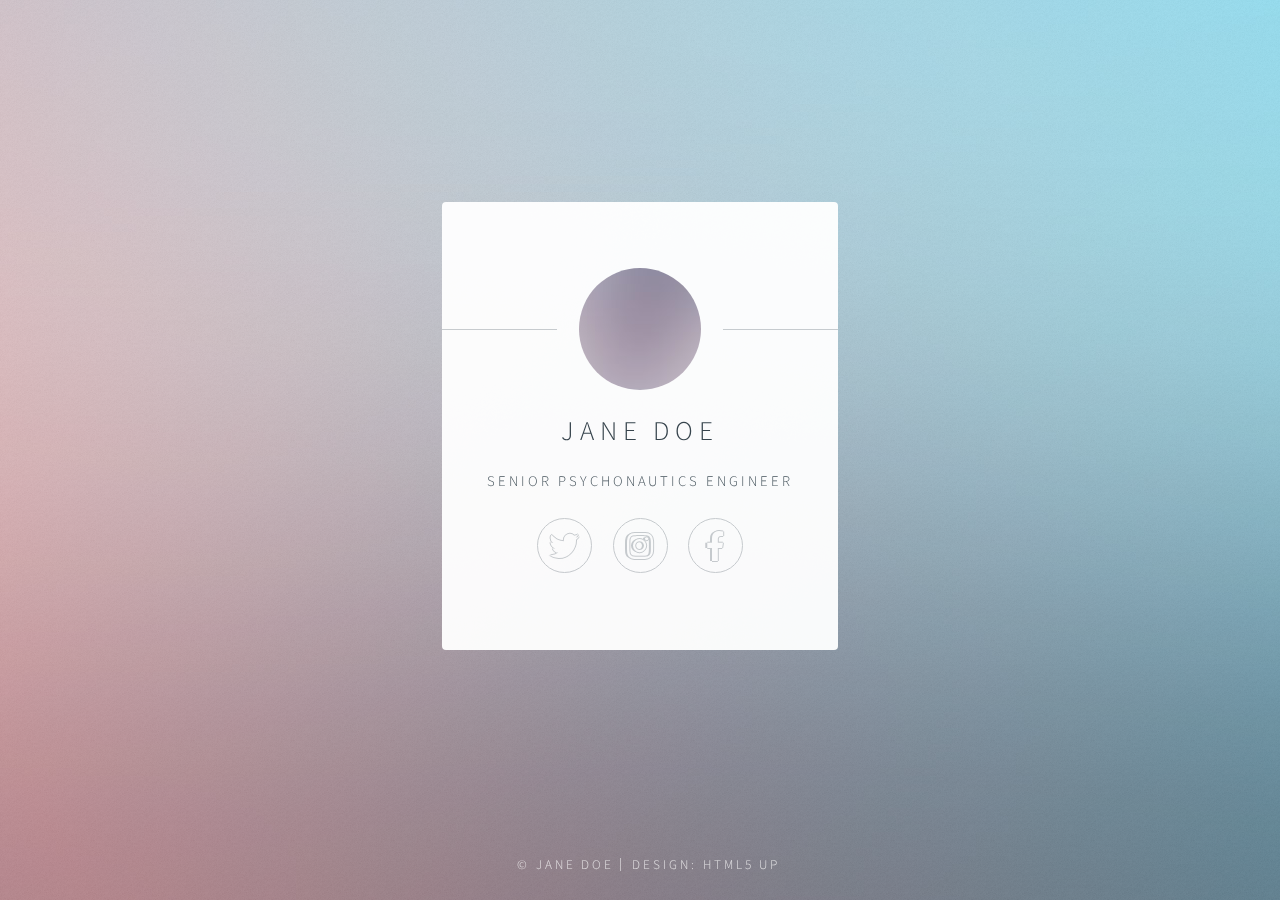
==== index.html @ e4118a0e "Website Upload" ====
<!DOCTYPE HTML>
<!--
	Identity by HTML5 UP
	html5up.net | @ajlkn
	Free for personal and commercial use under the CCA 3.0 license (html5up.net/license)
-->
<html>
	<head>
		<title>Identity by HTML5 UP</title>
		<meta charset="utf-8" />
		<meta name="viewport" content="width=device-width, initial-scale=1, user-scalable=no" />
		<link rel="stylesheet" href="assets/css/main.css" />
		<noscript><link rel="stylesheet" href="assets/css/noscript.css" /></noscript>
	</head>
	<body class="is-preload">

		<!-- Wrapper -->
			<div id="wrapper">

				<!-- Main -->
					<section id="main">
						<header>
							<span class="avatar"><img src="images/avatar.jpg" alt="" /></span>
							<h1>Jane Doe</h1>
							<p>Senior Psychonautics Engineer</p>
						</header>
						<!--
						<hr />
						<h2>Extra Stuff!</h2>
						<form method="post" action="#">
							<div class="fields">
								<div class="field">
									<input type="text" name="name" id="name" placeholder="Name" />
								</div>
								<div class="field">
									<input type="email" name="email" id="email" placeholder="Email" />
								</div>
								<div class="field">
									<select name="department" id="department">
										<option value="">Department</option>
										<option value="sales">Sales</option>
										<option value="tech">Tech Support</option>
										<option value="null">/dev/null</option>
									</select>
								</div>
								<div class="field">
									<textarea name="message" id="message" placeholder="Message" rows="4"></textarea>
								</div>
								<div class="field">
									<input type="checkbox" id="human" name="human" /><label for="human">I'm a human</label>
								</div>
								<div class="field">
									<label>But are you a robot?</label>
									<input type="radio" id="robot_yes" name="robot" /><label for="robot_yes">Yes</label>
									<input type="radio" id="robot_no" name="robot" /><label for="robot_no">No</label>
								</div>
							</div>
							<ul class="actions special">
								<li><a href="#" class="button">Get Started</a></li>
							</ul>
						</form>
						<hr />
						-->
						<footer>
							<ul class="icons">
								<li><a href="#" class="icon brands fa-twitter">Twitter</a></li>
								<li><a href="#" class="icon brands fa-instagram">Instagram</a></li>
								<li><a href="#" class="icon brands fa-facebook-f">Facebook</a></li>
							</ul>
						</footer>
					</section>

				<!-- Footer -->
					<footer id="footer">
						<ul class="copyright">
							<li>&copy; Jane Doe</li><li>Design: <a href="http://html5up.net">HTML5 UP</a></li>
						</ul>
					</footer>

			</div>

		<!-- Scripts -->
			<script>
				if ('addEventListener' in window) {
					window.addEventListener('load', function() { document.body.className = document.body.className.replace(/\bis-preload\b/, ''); });
					document.body.className += (navigator.userAgent.match(/(MSIE|rv:11\.0)/) ? ' is-ie' : '');
				}
			</script>

	</body>
</html>
---- assets/css/main.css ----
@import url(fontawesome-all.min.css);
@import url("https://fonts.googleapis.com/css?family=Source+Sans+Pro:300");

/*
	Identity by HTML5 UP
	html5up.net | @ajlkn
	Free for personal and commercial use under the CCA 3.0 license (html5up.net/license)
*/

/* Icon (alt) */

	html, body, div, span, applet, object,
	iframe, h1, h2, h3, h4, h5, h6, p, blockquote,
	pre, a, abbr, acronym, address, big, cite,
	code, del, dfn, em, img, ins, kbd, q, s, samp,
	small, strike, strong, sub, sup, tt, var, b,
	u, i, center, dl, dt, dd, ol, ul, li, fieldset,
	form, label, legend, table, caption, tbody,
	tfoot, thead, tr, th, td, article, aside,
	canvas, details, embed, figure, figcaption,
	footer, header, hgroup, menu, nav, output, ruby,
	section, summary, time, mark, audio, video {
		margin: 0;
		padding: 0;
		border: 0;
		font-size: 100%;
		font: inherit;
		vertical-align: baseline;
	}

	article, aside, details, figcaption, figure,
	footer, header, hgroup, menu, nav, section {
		display: block;
	}

	body {
		line-height: 1;
	}

	ol, ul {
		list-style: none;
	}

	blockquote, q {
		quotes: none;
	}

		blockquote:before, blockquote:after, q:before, q:after {
			content: '';
			content: none;
		}

	table {
		border-collapse: collapse;
		border-spacing: 0;
	}

	body {
		-webkit-text-size-adjust: none;
	}

	mark {
		background-color: transparent;
		color: inherit;
	}

	input::-moz-focus-inner {
		border: 0;
		padding: 0;
	}

	input, select, textarea {
		-moz-appearance: none;
		-webkit-appearance: none;
		-ms-appearance: none;
		appearance: none;
	}

/* Basic */

	@media screen and (max-width: 480px) {

		html, body {
			min-width: 320px;
		}

	}

	html {
		box-sizing: border-box;
	}

	*, *:before, *:after {
		box-sizing: inherit;
	}

	body.is-preload *, body.is-preload *:before, body.is-preload *:after {
		-moz-animation: none !important;
		-webkit-animation: none !important;
		-ms-animation: none !important;
		animation: none !important;
		-moz-transition: none !important;
		-webkit-transition: none !important;
		-ms-transition: none !important;
		transition: none !important;
	}

	html {
		height: 100%;
	}

	body {
		height: 100%;
		background-color: #ffffff;
		background-image: url("images/overlay.png"), -moz-linear-gradient(60deg, rgba(255, 165, 150, 0.5) 5%, rgba(0, 228, 255, 0.35)), url("../../images/bg.jpg");
		background-image: url("images/overlay.png"), -webkit-linear-gradient(60deg, rgba(255, 165, 150, 0.5) 5%, rgba(0, 228, 255, 0.35)), url("../../images/bg.jpg");
		background-image: url("images/overlay.png"), -ms-linear-gradient(60deg, rgba(255, 165, 150, 0.5) 5%, rgba(0, 228, 255, 0.35)), url("../../images/bg.jpg");
		background-image: url("images/overlay.png"), linear-gradient(60deg, rgba(255, 165, 150, 0.5) 5%, rgba(0, 228, 255, 0.35)), url("../../images/bg.jpg");
		background-repeat: repeat,			no-repeat,			no-repeat;
		background-size: 100px 100px, cover,				cover;
		background-position: top left,		center center,		bottom center;
		background-attachment: fixed,			fixed,				fixed;
	}

		body:after {
			content: '';
			display: block;
			position: fixed;
			top: 0;
			left: 0;
			width: 100%;
			height: inherit;
			opacity: 0;
			z-index: 1;
			background-color: #ffffff;
			background-image: url("images/overlay.png"), -moz-linear-gradient(60deg, rgba(255, 165, 150, 0.5) 5%, rgba(0, 228, 255, 0.35));
			background-image: url("images/overlay.png"), -webkit-linear-gradient(60deg, rgba(255, 165, 150, 0.5) 5%, rgba(0, 228, 255, 0.35));
			background-image: url("images/overlay.png"), -ms-linear-gradient(60deg, rgba(255, 165, 150, 0.5) 5%, rgba(0, 228, 255, 0.35));
			background-image: url("images/overlay.png"), linear-gradient(60deg, rgba(255, 165, 150, 0.5) 5%, rgba(0, 228, 255, 0.35));
			background-repeat: repeat,			no-repeat;
			background-size: 100px 100px, cover;
			background-position: top left,		center center;
			-moz-transition: opacity 1.75s ease-out;
			-webkit-transition: opacity 1.75s ease-out;
			-ms-transition: opacity 1.75s ease-out;
			transition: opacity 1.75s ease-out;
		}

		body.is-preload:after {
			opacity: 1;
		}

/* Type */

	body, input, select, textarea {
		color: #414f57;
		font-family: "Source Sans Pro", Helvetica, sans-serif;
		font-size: 14pt;
		font-weight: 300;
		line-height: 2;
		letter-spacing: 0.2em;
		text-transform: uppercase;
	}

		@media screen and (max-width: 1680px) {

			body, input, select, textarea {
				font-size: 11pt;
			}

		}

		@media screen and (max-width: 480px) {

			body, input, select, textarea {
				font-size: 10pt;
				line-height: 1.75;
			}

		}

	a {
		-moz-transition: color 0.2s ease, border-color 0.2s ease;
		-webkit-transition: color 0.2s ease, border-color 0.2s ease;
		-ms-transition: color 0.2s ease, border-color 0.2s ease;
		transition: color 0.2s ease, border-color 0.2s ease;
		color: inherit;
		text-decoration: none;
	}

		a:before {
			-moz-transition: color 0.2s ease, text-shadow 0.2s ease;
			-webkit-transition: color 0.2s ease, text-shadow 0.2s ease;
			-ms-transition: color 0.2s ease, text-shadow 0.2s ease;
			transition: color 0.2s ease, text-shadow 0.2s ease;
		}

		a:hover {
			color: #ff7496;
		}

	strong, b {
		color: #313f47;
	}

	em, i {
		font-style: italic;
	}

	p {
		margin: 0 0 1.5em 0;
	}

	h1, h2, h3, h4, h5, h6 {
		color: #313f47;
		line-height: 1.5;
		margin: 0 0 0.75em 0;
	}

		h1 a, h2 a, h3 a, h4 a, h5 a, h6 a {
			color: inherit;
			text-decoration: none;
		}

	h1 {
		font-size: 1.85em;
		letter-spacing: 0.22em;
		margin: 0 0 0.525em 0;
	}

	h2 {
		font-size: 1.25em;
	}

	h3 {
		font-size: 1em;
	}

	h4 {
		font-size: 1em;
	}

	h5 {
		font-size: 1em;
	}

	h6 {
		font-size: 1em;
	}

	@media screen and (max-width: 480px) {

		h1 {
			font-size: 1.65em;
		}

	}

	sub {
		font-size: 0.8em;
		position: relative;
		top: 0.5em;
	}

	sup {
		font-size: 0.8em;
		position: relative;
		top: -0.5em;
	}

	hr {
		border: 0;
		border-bottom: solid 1px #c8cccf;
		margin: 3em 0;
	}

/* Form */

	form {
		margin: 0 0 1.5em 0;
	}

		form > :last-child {
			margin-bottom: 0;
		}

		form > .fields {
			display: -moz-flex;
			display: -webkit-flex;
			display: -ms-flex;
			display: flex;
			-moz-flex-wrap: wrap;
			-webkit-flex-wrap: wrap;
			-ms-flex-wrap: wrap;
			flex-wrap: wrap;
			width: calc(100% + 2.25em);
			margin: -1.125em 0 1.5em -1.125em;
		}

			form > .fields > .field {
				-moz-flex-grow: 0;
				-webkit-flex-grow: 0;
				-ms-flex-grow: 0;
				flex-grow: 0;
				-moz-flex-shrink: 0;
				-webkit-flex-shrink: 0;
				-ms-flex-shrink: 0;
				flex-shrink: 0;
				padding: 1.125em 0 0 1.125em;
				width: calc(100% - 1.125em);
			}

				form > .fields > .field.half {
					width: calc(50% - 0.5625em);
				}

				form > .fields > .field.third {
					width: calc(100%/3 - 0.375em);
				}

				form > .fields > .field.quarter {
					width: calc(25% - 0.28125em);
				}

		@media screen and (max-width: 480px) {

			form > .fields {
				width: calc(100% + 2.25em);
				margin: -1.125em 0 1.5em -1.125em;
			}

				form > .fields > .field {
					padding: 1.125em 0 0 1.125em;
					width: calc(100% - 1.125em);
				}

					form > .fields > .field.half {
						width: calc(100% - 1.125em);
					}

					form > .fields > .field.third {
						width: calc(100% - 1.125em);
					}

					form > .fields > .field.quarter {
						width: calc(100% - 1.125em);
					}

		}

	label {
		color: #313f47;
		display: block;
		font-size: 0.9em;
		margin: 0 0 0.75em 0;
	}

	input[type="text"],
	input[type="password"],
	input[type="email"],
	input[type="tel"],
	select,
	textarea {
		-moz-appearance: none;
		-webkit-appearance: none;
		-ms-appearance: none;
		appearance: none;
		border-radius: 4px;
		border: solid 1px #c8cccf;
		color: inherit;
		display: block;
		outline: 0;
		padding: 0 1em;
		text-decoration: none;
		width: 100%;
	}

		input[type="text"]:invalid,
		input[type="password"]:invalid,
		input[type="email"]:invalid,
		input[type="tel"]:invalid,
		select:invalid,
		textarea:invalid {
			box-shadow: none;
		}

		input[type="text"]:focus,
		input[type="password"]:focus,
		input[type="email"]:focus,
		input[type="tel"]:focus,
		select:focus,
		textarea:focus {
			border-color: #ff7496;
		}

	select {
		background-image: url("data:image/svg+xml;charset=utf8,%3Csvg xmlns='http://www.w3.org/2000/svg' width='40' height='40' preserveAspectRatio='none' viewBox='0 0 40 40'%3E%3Cpath d='M9.4,12.3l10.4,10.4l10.4-10.4c0.2-0.2,0.5-0.4,0.9-0.4c0.3,0,0.6,0.1,0.9,0.4l3.3,3.3c0.2,0.2,0.4,0.5,0.4,0.9 c0,0.4-0.1,0.6-0.4,0.9L20.7,31.9c-0.2,0.2-0.5,0.4-0.9,0.4c-0.3,0-0.6-0.1-0.9-0.4L4.3,17.3c-0.2-0.2-0.4-0.5-0.4-0.9 c0-0.4,0.1-0.6,0.4-0.9l3.3-3.3c0.2-0.2,0.5-0.4,0.9-0.4S9.1,12.1,9.4,12.3z' fill='%23c8cccf' /%3E%3C/svg%3E");
		background-size: 1.25rem;
		background-repeat: no-repeat;
		background-position: calc(100% - 1rem) center;
		height: 2.75em;
		padding-right: 2.75em;
		text-overflow: ellipsis;
	}

		select option {
			color: #313f47;
			background: #ffffff;
		}

		select:focus::-ms-value {
			background-color: transparent;
		}

		select::-ms-expand {
			display: none;
		}

	input[type="text"],
	input[type="password"],
	input[type="email"],
	select {
		height: 2.75em;
	}

	textarea {
		padding: 0.75em 1em;
	}

	input[type="checkbox"],
	input[type="radio"] {
		-moz-appearance: none;
		-webkit-appearance: none;
		-ms-appearance: none;
		appearance: none;
		display: block;
		float: left;
		margin-right: -2em;
		opacity: 0;
		width: 1em;
		z-index: -1;
	}

		input[type="checkbox"] + label,
		input[type="radio"] + label {
			text-decoration: none;
			color: #414f57;
			cursor: pointer;
			display: inline-block;
			font-size: 1em;
			font-weight: 300;
			padding-left: 2.4em;
			padding-right: 0.75em;
			position: relative;
		}

			input[type="checkbox"] + label:before,
			input[type="radio"] + label:before {
				-moz-osx-font-smoothing: grayscale;
				-webkit-font-smoothing: antialiased;
				display: inline-block;
				font-style: normal;
				font-variant: normal;
				text-rendering: auto;
				line-height: 1;
				text-transform: none !important;
				font-family: 'Font Awesome 5 Free';
				font-weight: 900;
			}

			input[type="checkbox"] + label:before,
			input[type="radio"] + label:before {
				border-radius: 4px;
				border: solid 1px #c8cccf;
				content: '';
				display: inline-block;
				font-size: 0.8em;
				height: 2.0625em;
				left: 0;
				line-height: 2.0625em;
				position: absolute;
				text-align: center;
				top: 0.15em;
				width: 2.0625em;
			}

		input[type="checkbox"]:checked + label:before,
		input[type="radio"]:checked + label:before {
			color: #ff7496;
			content: '\f00c';
		}

		input[type="checkbox"]:focus + label:before,
		input[type="radio"]:focus + label:before {
			border-color: #ff7496;
		}

	input[type="checkbox"] + label:before {
		border-radius: 4px;
	}

	input[type="radio"] + label:before {
		border-radius: 100%;
	}

	::-webkit-input-placeholder {
		color: #616f77 !important;
		opacity: 1.0;
	}

	:-moz-placeholder {
		color: #616f77 !important;
		opacity: 1.0;
	}

	::-moz-placeholder {
		color: #616f77 !important;
		opacity: 1.0;
	}

	:-ms-input-placeholder {
		color: #616f77 !important;
		opacity: 1.0;
	}

/* Icon */

	.icon {
		text-decoration: none;
		position: relative;
		border-bottom: none;
	}

		.icon:before {
			-moz-osx-font-smoothing: grayscale;
			-webkit-font-smoothing: antialiased;
			display: inline-block;
			font-style: normal;
			font-variant: normal;
			text-rendering: auto;
			line-height: 1;
			text-transform: none !important;
			font-family: 'Font Awesome 5 Free';
			font-weight: 400;
		}

		.icon > .label {
			display: none;
		}

		.icon:before {
			line-height: inherit;
		}

		.icon.solid:before {
			font-weight: 900;
		}

		.icon.brands:before {
			font-family: 'Font Awesome 5 Brands';
		}

/* List */

	ol {
		list-style: decimal;
		margin: 0 0 1.5em 0;
		padding-left: 1.25em;
	}

		ol li {
			padding-left: 0.25em;
		}

	ul {
		list-style: disc;
		margin: 0 0 1.5em 0;
		padding-left: 1em;
	}

		ul li {
			padding-left: 0.5em;
		}

		ul.alt {
			list-style: none;
			padding-left: 0;
		}

			ul.alt li {
				border-top: solid 1px #c8cccf;
				padding: 0.5em 0;
			}

				ul.alt li:first-child {
					border-top: 0;
					padding-top: 0;
				}

	dl {
		margin: 0 0 1.5em 0;
	}

		dl dt {
			display: block;
			margin: 0 0 0.75em 0;
		}

		dl dd {
			margin-left: 1.5em;
		}

/* Actions */

	ul.actions {
		display: -moz-flex;
		display: -webkit-flex;
		display: -ms-flex;
		display: flex;
		cursor: default;
		list-style: none;
		margin-left: -0.75em;
		padding-left: 0;
	}

		ul.actions li {
			padding: 0 0 0 0.75em;
			vertical-align: middle;
		}

		ul.actions.special {
			-moz-justify-content: center;
			-webkit-justify-content: center;
			-ms-justify-content: center;
			justify-content: center;
			width: 100%;
			margin-left: 0;
		}

			ul.actions.special li:first-child {
				padding-left: 0;
			}

		ul.actions.stacked {
			-moz-flex-direction: column;
			-webkit-flex-direction: column;
			-ms-flex-direction: column;
			flex-direction: column;
			margin-left: 0;
		}

			ul.actions.stacked li {
				padding: 0.975em 0 0 0;
			}

				ul.actions.stacked li:first-child {
					padding-top: 0;
				}

		ul.actions.fit {
			width: calc(100% + 0.75em);
		}

			ul.actions.fit li {
				-moz-flex-grow: 1;
				-webkit-flex-grow: 1;
				-ms-flex-grow: 1;
				flex-grow: 1;
				-moz-flex-shrink: 1;
				-webkit-flex-shrink: 1;
				-ms-flex-shrink: 1;
				flex-shrink: 1;
				width: 100%;
			}

				ul.actions.fit li > * {
					width: 100%;
				}

			ul.actions.fit.stacked {
				width: 100%;
			}

		@media screen and (max-width: 480px) {

			ul.actions:not(.fixed) {
				-moz-flex-direction: column;
				-webkit-flex-direction: column;
				-ms-flex-direction: column;
				flex-direction: column;
				margin-left: 0;
				width: 100% !important;
			}

				ul.actions:not(.fixed) li {
					-moz-flex-grow: 1;
					-webkit-flex-grow: 1;
					-ms-flex-grow: 1;
					flex-grow: 1;
					-moz-flex-shrink: 1;
					-webkit-flex-shrink: 1;
					-ms-flex-shrink: 1;
					flex-shrink: 1;
					padding: 0.75em 0 0 0;
					text-align: center;
					width: 100%;
				}

					ul.actions:not(.fixed) li > * {
						width: 100%;
					}

					ul.actions:not(.fixed) li:first-child {
						padding-top: 0;
					}

					ul.actions:not(.fixed) li input[type="submit"],
					ul.actions:not(.fixed) li input[type="reset"],
					ul.actions:not(.fixed) li input[type="button"],
					ul.actions:not(.fixed) li button,
					ul.actions:not(.fixed) li .button {
						width: 100%;
					}

						ul.actions:not(.fixed) li input[type="submit"].icon:before,
						ul.actions:not(.fixed) li input[type="reset"].icon:before,
						ul.actions:not(.fixed) li input[type="button"].icon:before,
						ul.actions:not(.fixed) li button.icon:before,
						ul.actions:not(.fixed) li .button.icon:before {
							margin-left: -0.5rem;
						}

		}

/* Icons */

	ul.icons {
		cursor: default;
		list-style: none;
		padding-left: 0;
		margin-top: -0.675em;
	}

		ul.icons li {
			display: inline-block;
			padding: 0.675em 0.5em;
		}

			ul.icons li a {
				text-decoration: none;
				position: relative;
				display: block;
				width: 3.75em;
				height: 3.75em;
				border-radius: 100%;
				border: solid 1px #c8cccf;
				line-height: 3.75em;
				overflow: hidden;
				text-align: center;
				text-indent: 3.75em;
				white-space: nowrap;
			}

				ul.icons li a:before {
					-moz-osx-font-smoothing: grayscale;
					-webkit-font-smoothing: antialiased;
					display: inline-block;
					font-style: normal;
					font-variant: normal;
					text-rendering: auto;
					line-height: 1;
					text-transform: none !important;
					font-family: 'Font Awesome 5 Free';
					font-weight: 400;
				}

				ul.icons li a:before {
					color: #ffffff;
					text-shadow: 1.25px 0px 0px #c8cccf, -1.25px 0px 0px #c8cccf, 0px 1.25px 0px #c8cccf, 0px -1.25px 0px #c8cccf;
				}

				ul.icons li a:hover:before {
					text-shadow: 1.25px 0px 0px #ff7496, -1.25px 0px 0px #ff7496, 0px 1.25px 0px #ff7496, 0px -1.25px 0px #ff7496;
				}

				ul.icons li a:before {
					position: absolute;
					top: 0;
					left: 0;
					width: inherit;
					height: inherit;
					font-size: 1.85rem;
					line-height: inherit;
					text-align: center;
					text-indent: 0;
				}

				ul.icons li a:hover {
					border-color: #ff7496;
				}

		@media screen and (max-width: 480px) {

			ul.icons li a:before {
				font-size: 1.5rem;
			}

		}

/* Button */

	input[type="submit"],
	input[type="reset"],
	input[type="button"],
	button,
	.button {
		-moz-appearance: none;
		-webkit-appearance: none;
		-ms-appearance: none;
		appearance: none;
		-moz-transition: background-color 0.2s ease-in-out, border-color 0.2s ease-in-out, color 0.2s ease-in-out;
		-webkit-transition: background-color 0.2s ease-in-out, border-color 0.2s ease-in-out, color 0.2s ease-in-out;
		-ms-transition: background-color 0.2s ease-in-out, border-color 0.2s ease-in-out, color 0.2s ease-in-out;
		transition: background-color 0.2s ease-in-out, border-color 0.2s ease-in-out, color 0.2s ease-in-out;
		display: inline-block;
		height: 2.75em;
		line-height: 2.75em;
		padding: 0 1.5em;
		background-color: transparent;
		border-radius: 4px;
		border: solid 1px #c8cccf;
		color: #414f57 !important;
		cursor: pointer;
		text-align: center;
		text-decoration: none;
		white-space: nowrap;
	}

		input[type="submit"]:hover,
		input[type="reset"]:hover,
		input[type="button"]:hover,
		button:hover,
		.button:hover {
			border-color: #ff7496;
			color: #ff7496 !important;
		}

		input[type="submit"].icon,
		input[type="reset"].icon,
		input[type="button"].icon,
		button.icon,
		.button.icon {
			padding-left: 1.35em;
		}

			input[type="submit"].icon:before,
			input[type="reset"].icon:before,
			input[type="button"].icon:before,
			button.icon:before,
			.button.icon:before {
				margin-right: 0.5em;
			}

		input[type="submit"].fit,
		input[type="reset"].fit,
		input[type="button"].fit,
		button.fit,
		.button.fit {
			width: 100%;
		}

		input[type="submit"].small,
		input[type="reset"].small,
		input[type="button"].small,
		button.small,
		.button.small {
			font-size: 0.8em;
		}

		input[type="submit"].large,
		input[type="reset"].large,
		input[type="button"].large,
		button.large,
		.button.large {
			font-size: 1.35em;
		}

		input[type="submit"].disabled, input[type="submit"]:disabled,
		input[type="reset"].disabled,
		input[type="reset"]:disabled,
		input[type="button"].disabled,
		input[type="button"]:disabled,
		button.disabled,
		button:disabled,
		.button.disabled,
		.button:disabled {
			pointer-events: none;
			opacity: 0.5;
		}

/* Main */

	#main {
		-moz-transform-origin: 50% 50%;
		-webkit-transform-origin: 50% 50%;
		-ms-transform-origin: 50% 50%;
		transform-origin: 50% 50%;
		-moz-transform: rotateX(0deg);
		-webkit-transform: rotateX(0deg);
		-ms-transform: rotateX(0deg);
		transform: rotateX(0deg);
		-moz-transition: opacity 1s ease, -moz-transform 1s ease;
		-webkit-transition: opacity 1s ease, -webkit-transform 1s ease;
		-ms-transition: opacity 1s ease, -ms-transform 1s ease;
		transition: opacity 1s ease, transform 1s ease;
		padding: 4.5em 3em 3em 3em ;
		background: #ffffff;
		border-radius: 4px;
		cursor: default;
		max-width: 100%;
		opacity: 0.95;
		position: relative;
		text-align: center;
		width: 27em;
	}

		#main .avatar {
			position: relative;
			display: block;
			margin-bottom: 1.5em;
		}

			#main .avatar img {
				display: block;
				margin: 0 auto;
				border-radius: 100%;
				box-shadow: 0 0 0 1.5em #ffffff;
			}

			#main .avatar:before {
				content: '';
				display: block;
				position: absolute;
				top: 50%;
				left: -3em;
				width: calc(100% + 6em);
				height: 1px;
				z-index: -1;
				background: #c8cccf;
			}

		@media screen and (max-width: 480px) {

			#main {
				padding: 4em 2em 2.5em 2em ;
				width: 100%;
			}

				#main .avatar:before {
					left: -2em;
					width: calc(100% + 4em);
				}

		}

		body.is-preload #main {
			-moz-transform: rotateX(15deg);
			-webkit-transform: rotateX(15deg);
			-ms-transform: rotateX(15deg);
			transform: rotateX(15deg);
			opacity: 0;
		}

/* Footer */

	#footer {
		-moz-align-self: -moz-flex-end;
		-webkit-align-self: -webkit-flex-end;
		-ms-align-self: -ms-flex-end;
		align-self: flex-end;
		width: 100%;
		padding: 1.5em 0 0 0;
		color: rgba(255, 255, 255, 0.75);
		cursor: default;
		text-align: center;
	}

		#footer .copyright {
			margin: 0;
			padding: 0;
			font-size: 0.9em;
			list-style: none;
		}

			#footer .copyright li {
				display: inline-block;
				margin: 0 0 0 0.45em;
				padding: 0 0 0 0.85em;
				border-left: solid 1px rgba(255, 255, 255, 0.5);
				line-height: 1;
			}

				#footer .copyright li:first-child {
					border-left: 0;
				}

/* Wrapper */

	#wrapper {
		display: -moz-flex;
		display: -webkit-flex;
		display: -ms-flex;
		display: flex;
		-moz-align-items: center;
		-webkit-align-items: center;
		-ms-align-items: center;
		align-items: center;
		-moz-justify-content: space-between;
		-webkit-justify-content: space-between;
		-ms-justify-content: space-between;
		justify-content: space-between;
		-moz-flex-direction: column;
		-webkit-flex-direction: column;
		-ms-flex-direction: column;
		flex-direction: column;
		-moz-perspective: 1000px;
		-webkit-perspective: 1000px;
		-ms-perspective: 1000px;
		perspective: 1000px;
		position: relative;
		min-height: 100%;
		padding: 1.5em;
		z-index: 2;
	}

		#wrapper > * {
			z-index: 1;
		}

		#wrapper:before {
			content: '';
			display: block;
		}

		@media screen and (max-width: 360px) {

			#wrapper {
				padding: 0.75em;
			}

		}

		body.is-ie #wrapper {
			height: 100%;
		}
---- assets/css/noscript.css ----
/*
	Identity by HTML5 UP
	html5up.net | @ajlkn
	Free for personal and commercial use under the CCA 3.0 license (html5up.net/license)
*/

/* Basic */

	body:after {
		display: none;
	}

/* Main */

	#main {
		-moz-transform: none !important;
		-webkit-transform: none !important;
		-ms-transform: none !important;
		transform: none !important;
		opacity: 1 !important;
	}
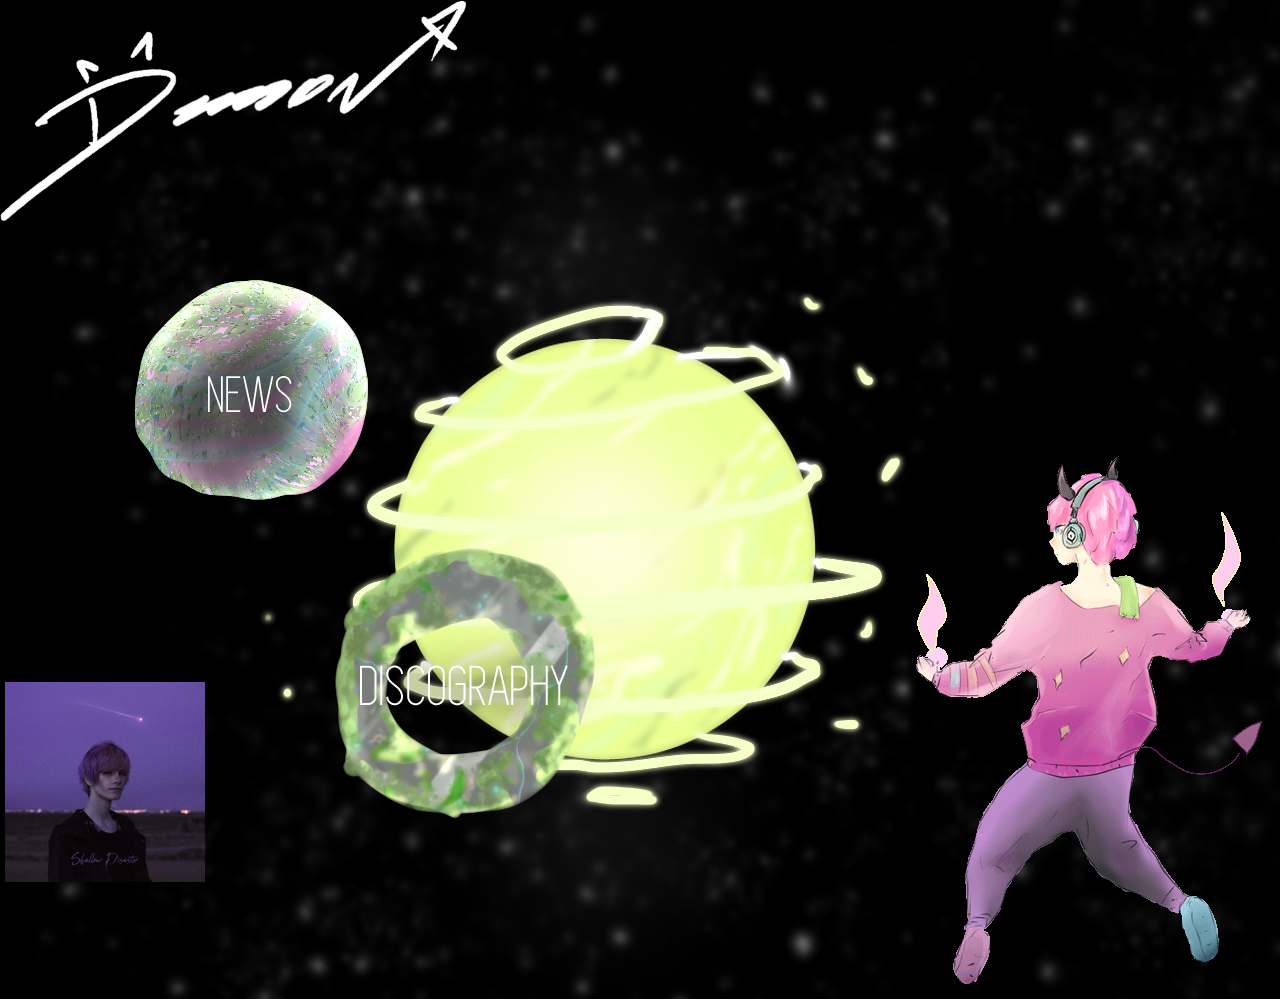
==== commit ae8be222: "second" ====
--- a/index.html
+++ b/index.html
@@ -1,91 +1,59 @@
-<!DOCTYPE HTML>
+<!DOCTYPE html>
+<html>
+<head>
+    <meta charset="utf-8">
+    <meta http-equiv="X-UA-Compatible" content="IE=edge">
+    <meta name="viewport" content="width=device-width, initial-scale=1">
+    <link rel="shortcut icon" href="img/favicon.ico" type="image/x-icon" />
+
+    <title>- Project Demon -  </title>
 <!--
-	Identity by HTML5 UP
-	html5up.net | @ajlkn
-	Free for personal and commercial use under the CCA 3.0 license (html5up.net/license)
+Classic Template
+http://www.templatemo.com/tm-488-classic
 -->
-<html>
-	<head>
-		<title>Identity by HTML5 UP</title>
-		<meta charset="utf-8" />
-		<meta name="viewport" content="width=device-width, initial-scale=1, user-scalable=no" />
-		<link rel="stylesheet" href="assets/css/main.css" />
-		<noscript><link rel="stylesheet" href="assets/css/noscript.css" /></noscript>
-	</head>
-	<body class="is-preload">
+    <!-- load stylesheets -->
+    <link rel="stylesheet" href="https://fonts.googleapis.com/css?family=Open+Sans:300,400">  <!-- Google web font "Open Sans" -->
+    <link rel="stylesheet" href="css/bootstrap.min.css">                                      <!-- Bootstrap style -->
+    <link rel="stylesheet" href="css/templatemo-style.css">                                   <!-- Templatemo style -->
 
-		<!-- Wrapper -->
-			<div id="wrapper">
+    <!-- HTML5 shim and Respond.js for IE8 support of HTML5 elements and media queries -->
+    <!-- WARNING: Respond.js doesn't work if you view the page via file:// -->
+        <!--[if lt IE 9]>
+          <script src="https://oss.maxcdn.com/html5shiv/3.7.2/html5shiv.min.js"></script>
+          <script src="https://oss.maxcdn.com/respond/1.4.2/respond.min.js"></script>
+          <![endif]-->
+</head>
+    
 
-				<!-- Main -->
-					<section id="main">
-						<header>
-							<span class="avatar"><img src="images/avatar.jpg" alt="" /></span>
-							<h1>Jane Doe</h1>
-							<p>Senior Psychonautics Engineer</p>
-						</header>
-						<!--
-						<hr />
-						<h2>Extra Stuff!</h2>
-						<form method="post" action="#">
-							<div class="fields">
-								<div class="field">
-									<input type="text" name="name" id="name" placeholder="Name" />
-								</div>
-								<div class="field">
-									<input type="email" name="email" id="email" placeholder="Email" />
-								</div>
-								<div class="field">
-									<select name="department" id="department">
-										<option value="">Department</option>
-										<option value="sales">Sales</option>
-										<option value="tech">Tech Support</option>
-										<option value="null">/dev/null</option>
-									</select>
-								</div>
-								<div class="field">
-									<textarea name="message" id="message" placeholder="Message" rows="4"></textarea>
-								</div>
-								<div class="field">
-									<input type="checkbox" id="human" name="human" /><label for="human">I'm a human</label>
-								</div>
-								<div class="field">
-									<label>But are you a robot?</label>
-									<input type="radio" id="robot_yes" name="robot" /><label for="robot_yes">Yes</label>
-									<input type="radio" id="robot_no" name="robot" /><label for="robot_no">No</label>
-								</div>
-							</div>
-							<ul class="actions special">
-								<li><a href="#" class="button">Get Started</a></li>
-							</ul>
-						</form>
-						<hr />
-						-->
-						<footer>
-							<ul class="icons">
-								<li><a href="#" class="icon brands fa-twitter">Twitter</a></li>
-								<li><a href="#" class="icon brands fa-instagram">Instagram</a></li>
-								<li><a href="#" class="icon brands fa-facebook-f">Facebook</a></li>
-							</ul>
-						</footer>
-					</section>
-
-				<!-- Footer -->
-					<footer id="footer">
-						<ul class="copyright">
-							<li>&copy; Jane Doe</li><li>Design: <a href="http://html5up.net">HTML5 UP</a></li>
-						</ul>
-					</footer>
-
-			</div>
-
-		<!-- Scripts -->
-			<script>
-				if ('addEventListener' in window) {
-					window.addEventListener('load', function() { document.body.className = document.body.className.replace(/\bis-preload\b/, ''); });
-					document.body.className += (navigator.userAgent.match(/(MSIE|rv:11\.0)/) ? ' is-ie' : '');
-				}
-			</script>
-
-	</body>
+    <body>
+        <body style='overflow-y: hidden'>
+        <body style='overflow-x: hidden'></body>
+                 <div class="logo">
+            <img src="img/logo.png" alt="Image">
+        </div>
+        </body>
+        <div class="tm-home-img-container">
+            <img src="img/background.png" alt="Image">
+        </div>
+        <div class="news">  <a href="news.html" class="nav-link">
+             <img src="img/artnews.png" alt="newss" width="auto" height="auto">
+            </a>
+        </div>
+        <div class="latestrelease"> <a href="discography.html" class="nav-link">
+             <img src="img/newrelease.jpg" alt="newest" width="auto" height="auto">
+            </a>
+        <div class="discography"> <a href="discography.html" class="nav-link">
+             <img src="img/disc.png" alt="disk" width="auto" height="auto">
+                    <div class="demon">  <a href="bio.html" class="nav-link">
+             <img src="img/demonnn.gif" alt="demonnn" width="auto" height="auto">
+            </a>
+            </div>
+            </a>
+            </div>
+        </div>
+            <div class="sun">
+            <img src="img/sun.png" alt="Image">
+        </div>
+        
+</body>
 </html>--- a/css/templatemo-style.css
+++ b/css/templatemo-style.css
@@ -0,0 +1,162 @@
+
+<style type="text/css">
+body {
+    overflow-x:hidden;
+}
+</style>    
+.p{
+    	font-family: 'Raleway', sans-serif;
+    text-align: center
+}
+body {
+	color: #ffffff ;
+	font-family: 'Raleway', sans-serif;
+	font-size: 18px;
+	font-weight: 300;
+	overflow-x: hidden;
+}
+
+a, button { transition: all 0.3s ease; }
+a:hover,
+a:focus {
+	text-decoration: none;
+	outline: none;
+}
+
+h2 { font-size: 2.2rem; }
+.tm-thin-font { font-weight: 300; }
+
+.container-fluid {
+	margin-left: auto;
+	margin-right: auto;
+	max-width: 1390px;
+	overflow-x: hidden;
+}
+
+.spotify{
+      position:fixed;
+  bottom: 5%;
+  right: -30%;
+  width: auto;
+}
+
+.tm-main-nav { font-size: 1.2rem; }
+
+.navbar-nav .nav-link {
+	border-radius: 6px;
+	color: black;
+	padding: 10px 40px;
+}
+
+
+}
+
+.tm-section {
+	padding-top: 80px;
+	padding-bottom: 100px;
+}
+
+.tm-home-img-container {
+	background-image: url('../img/background.png');
+	background-size: fill;
+	background-attachment: fixed;
+	background-repeat: repeat;
+    min-height: 100%;
+    min-width: 100%;
+    width: 100%;
+    height: auto;
+    position: fixed;
+    top: 0;
+    left: 0;
+    z-index: -10
+        
+}
+.bg {
+	background-image: url('../img/backg.png');
+	background-size: fill;
+	background-attachment: fixed;
+	background-repeat: repeat;
+    min-height: 100%;
+    min-width: 100%;
+    width: 100%;
+    height: 100%;
+    position: fixed;
+    top: 0;
+    left: 0;
+    z-index: -10
+}
+@keyframes float {
+	0% {
+		transform: translatey(0px);
+	}
+	50% {
+		transform: translatey(-20px);
+	}
+	100% {
+		transform: translatey(0px);
+	}
+}
+.demon {
+    position:absolute;
+  bottom: -50%;
+  right: -200%;
+  width: 100%;
+    height: auto%;
+    animation: float 4s ease-in-out infinite; 
+        
+
+}
+
+.portrait {
+    position:absolute;
+  bottom: 10%;
+  right: 0%;
+    height: auto;
+  width: 100%;
+    padding-right: 20%;
+    text-align: justify
+
+}
+.back {
+     position:absolute;
+  bottom: 20%;
+  right: 0%;
+  width: auto;
+}
+.news {
+     position:absolute;
+  bottom: 40%;
+  right: 70%;
+  width: auto;
+        animation: float 13s ease-in-out infinite; 
+}
+.latestrelease {
+        position:absolute;
+    z-index: 3;
+    bottom: 2%;
+  right: 84%;
+ 
+    
+}
+.sun {
+    position: absolute;
+    bottom: 0%;
+    right: 18%;
+    z-index: -9
+}
+.discography {
+       position:absolute;
+  bottom: 20%;
+  right: -200%;
+  width: auto;
+        animation: float 20s ease-in-out infinite;
+}
+.logo{
+    position: absolute;
+    z-index: 12;
+}
+.albuminfo{
+    margin-bottom: 0.3%;
+}
+        
+}
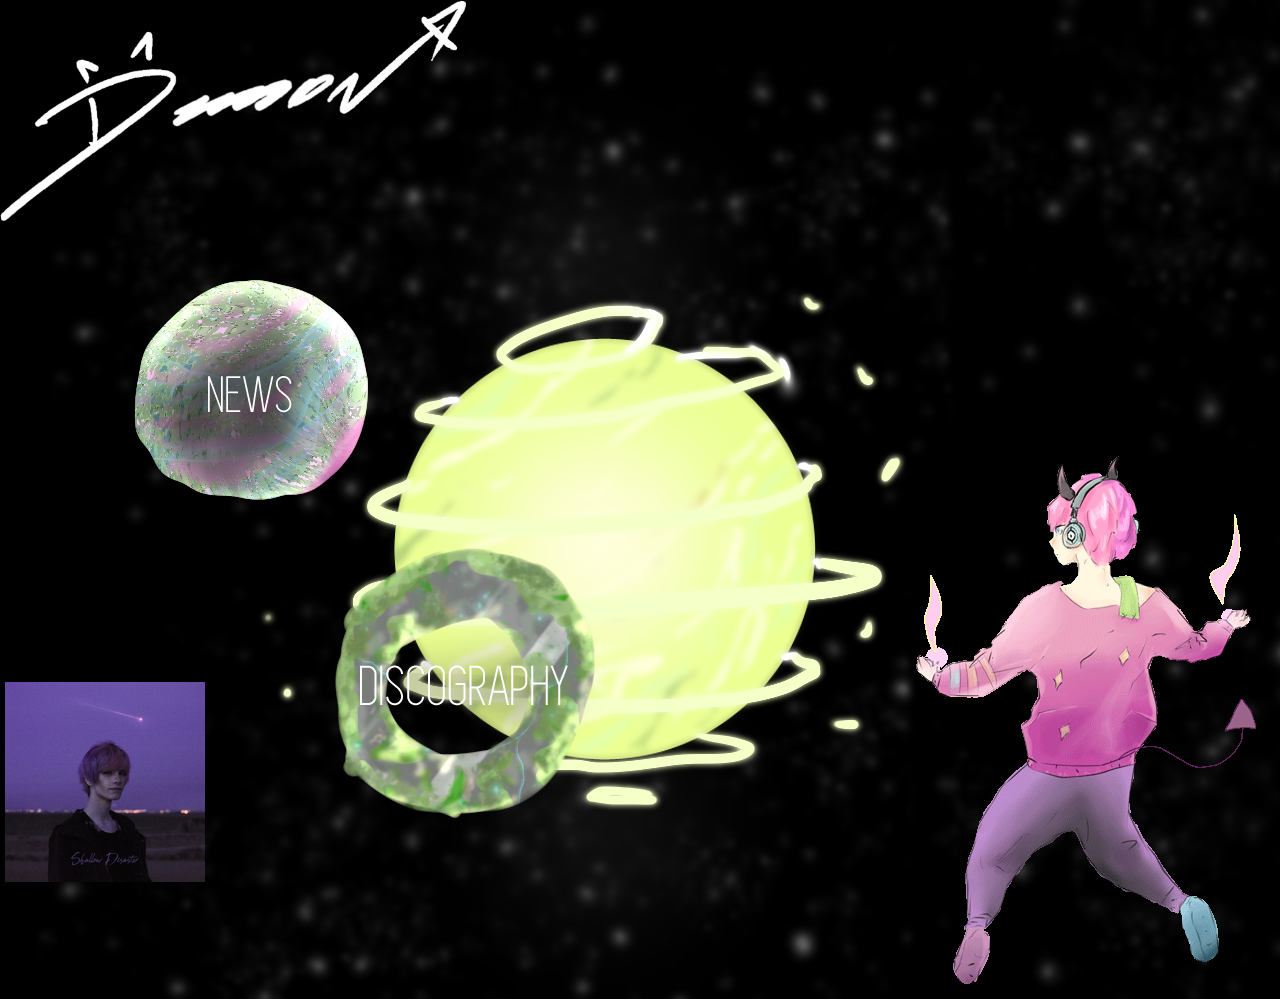
==== commit b3770a00: "Add files via upload" ====
--- a/index.html
+++ b/index.html
@@ -1,59 +1,50 @@
-<!DOCTYPE html>
-<html>
-<head>
-    <meta charset="utf-8">
-    <meta http-equiv="X-UA-Compatible" content="IE=edge">
-    <meta name="viewport" content="width=device-width, initial-scale=1">
-    <link rel="shortcut icon" href="img/favicon.ico" type="image/x-icon" />
-
-    <title>- Project Demon -  </title>
-<!--
-Classic Template
-http://www.templatemo.com/tm-488-classic
--->
-    <!-- load stylesheets -->
-    <link rel="stylesheet" href="https://fonts.googleapis.com/css?family=Open+Sans:300,400">  <!-- Google web font "Open Sans" -->
-    <link rel="stylesheet" href="css/bootstrap.min.css">                                      <!-- Bootstrap style -->
-    <link rel="stylesheet" href="css/templatemo-style.css">                                   <!-- Templatemo style -->
-
-    <!-- HTML5 shim and Respond.js for IE8 support of HTML5 elements and media queries -->
-    <!-- WARNING: Respond.js doesn't work if you view the page via file:// -->
-        <!--[if lt IE 9]>
-          <script src="https://oss.maxcdn.com/html5shiv/3.7.2/html5shiv.min.js"></script>
-          <script src="https://oss.maxcdn.com/respond/1.4.2/respond.min.js"></script>
-          <![endif]-->
-</head>
-    
-
-    <body>
-        <body style='overflow-y: hidden'>
-        <body style='overflow-x: hidden'></body>
-                 <div class="logo">
-            <img src="img/logo.png" alt="Image">
-        </div>
-        </body>
-        <div class="tm-home-img-container">
-            <img src="img/background.png" alt="Image">
-        </div>
-        <div class="news">  <a href="news.html" class="nav-link">
-             <img src="img/artnews.png" alt="newss" width="auto" height="auto">
-            </a>
-        </div>
-        <div class="latestrelease"> <a href="discography.html" class="nav-link">
-             <img src="img/newrelease.jpg" alt="newest" width="auto" height="auto">
-            </a>
-        <div class="discography"> <a href="discography.html" class="nav-link">
-             <img src="img/disc.png" alt="disk" width="auto" height="auto">
-                    <div class="demon">  <a href="bio.html" class="nav-link">
-             <img src="img/demonnn.gif" alt="demonnn" width="auto" height="auto">
-            </a>
-            </div>
-            </a>
-            </div>
-        </div>
-            <div class="sun">
-            <img src="img/sun.png" alt="Image">
-        </div>
-        
-</body>
+<!DOCTYPE html>
+<html>
+<head>
+    <meta charset="utf-8">
+    <meta http-equiv="X-UA-Compatible" content="IE=edge">
+    <meta name="viewport" content="width=device-width, initial-scale=1">
+    <link rel="shortcut icon" href="img/favicon.ico" type="image/x-icon" />
+
+    <title>- Project Demon -  </title>
+<!--
+    <!-- load stylesheets -->
+    <link rel="stylesheet" href="https://fonts.googleapis.com/css?family=Open+Sans:300,400">  <!-- Google web font "Open Sans" -->
+    <link rel="stylesheet" href="css/bootstrap.min.css">                                      <!-- Bootstrap style -->
+    <link rel="stylesheet" href="css/demon-style.css">                                   <!-- Templatemo style -->
+
+</head>
+    
+
+    <body>
+        <body style='overflow-y: hidden'>
+        <body style='overflow-x: hidden'></body>
+                 <div class="logo">
+            <img src="img/logo.png" alt="Image">
+        </div>
+        </body>
+        <div class="tm-home-img-container">
+            <img src="img/background.png" alt="Image">
+        </div>
+        <div class="news">  <a href="news.html" class="nav-link">
+             <img src="img/artnews.png" alt="newss" width="auto" height="auto">
+            </a>
+        </div>
+        <div class="latestrelease"> <a href="discography.html" class="nav-link">
+             <img src="img/newrelease.jpg" alt="newest" width="auto" height="auto">
+            </a>
+        <div class="discography"> <a href="discography.html" class="nav-link">
+             <img src="img/disc.png" alt="disk" width="auto" height="auto">
+                    <div class="demon">  <a href="bio.html" class="nav-link">
+             <img src="img/demonnn.gif" alt="demonnn" width="auto" height="auto">
+            </a>
+            </div>
+            </a>
+            </div>
+        </div>
+            <div class="sun">
+            <img src="img/sun.png" alt="Image">
+        </div>
+        
+</body>
 </html>--- a/css/demon-style.css
+++ b/css/demon-style.css
@@ -0,0 +1,162 @@
+
+<style type="text/css">
+body {
+    overflow-x:hidden;
+}
+</style>    
+.p{
+    	font-family: 'Raleway', sans-serif;
+    text-align: center
+}
+body {
+	color: #ffffff ;
+	font-family: 'Raleway', sans-serif;
+	font-size: 18px;
+	font-weight: 300;
+	overflow-x: hidden;
+}
+
+a, button { transition: all 0.3s ease; }
+a:hover,
+a:focus {
+	text-decoration: none;
+	outline: none;
+}
+
+h2 { font-size: 2.2rem; }
+.tm-thin-font { font-weight: 300; }
+
+.container-fluid {
+	margin-left: auto;
+	margin-right: auto;
+	max-width: 1390px;
+	overflow-x: hidden;
+}
+
+.spotify{
+      position:fixed;
+  bottom: 5%;
+  right: -30%;
+  width: auto;
+}
+
+.tm-main-nav { font-size: 1.2rem; }
+
+.navbar-nav .nav-link {
+	border-radius: 6px;
+	color: black;
+	padding: 10px 40px;
+}
+
+
+}
+
+.tm-section {
+	padding-top: 80px;
+	padding-bottom: 100px;
+}
+
+.tm-home-img-container {
+	background-image: url('../img/background.png');
+	background-size: fill;
+	background-attachment: fixed;
+	background-repeat: repeat;
+    min-height: 100%;
+    min-width: 100%;
+    width: 100%;
+    height: auto;
+    position: fixed;
+    top: 0;
+    left: 0;
+    z-index: -10
+        
+}
+.bg {
+	background-image: url('../img/backg.png');
+	background-size: fill;
+	background-attachment: fixed;
+	background-repeat: repeat;
+    min-height: 100%;
+    min-width: 100%;
+    width: 100%;
+    height: 100%;
+    position: fixed;
+    top: 0;
+    left: 0;
+    z-index: -10
+}
+@keyframes float {
+	0% {
+		transform: translatey(0px);
+	}
+	50% {
+		transform: translatey(-20px);
+	}
+	100% {
+		transform: translatey(0px);
+	}
+}
+.demon {
+    position:absolute;
+  bottom: -50%;
+  right: -200%;
+  width: 100%;
+    height: auto%;
+    animation: float 4s ease-in-out infinite; 
+        
+
+}
+
+.portrait {
+    position:absolute;
+  bottom: 10%;
+  right: 0%;
+    height: auto;
+  width: 100%;
+    padding-right: 20%;
+    text-align: justify
+
+}
+.back {
+     position:absolute;
+  bottom: 20%;
+  right: 0%;
+  width: auto;
+}
+.news {
+     position:absolute;
+  bottom: 40%;
+  right: 70%;
+  width: auto;
+        animation: float 13s ease-in-out infinite; 
+}
+.latestrelease {
+        position:absolute;
+    z-index: 3;
+    bottom: 2%;
+  right: 84%;
+ 
+    
+}
+.sun {
+    position: absolute;
+    bottom: 0%;
+    right: 18%;
+    z-index: -9
+}
+.discography {
+       position:absolute;
+  bottom: 20%;
+  right: -200%;
+  width: auto;
+        animation: float 20s ease-in-out infinite;
+}
+.logo{
+    position: absolute;
+    z-index: 12;
+}
+.albuminfo{
+    margin-bottom: 0.3%;
+}
+        
+}
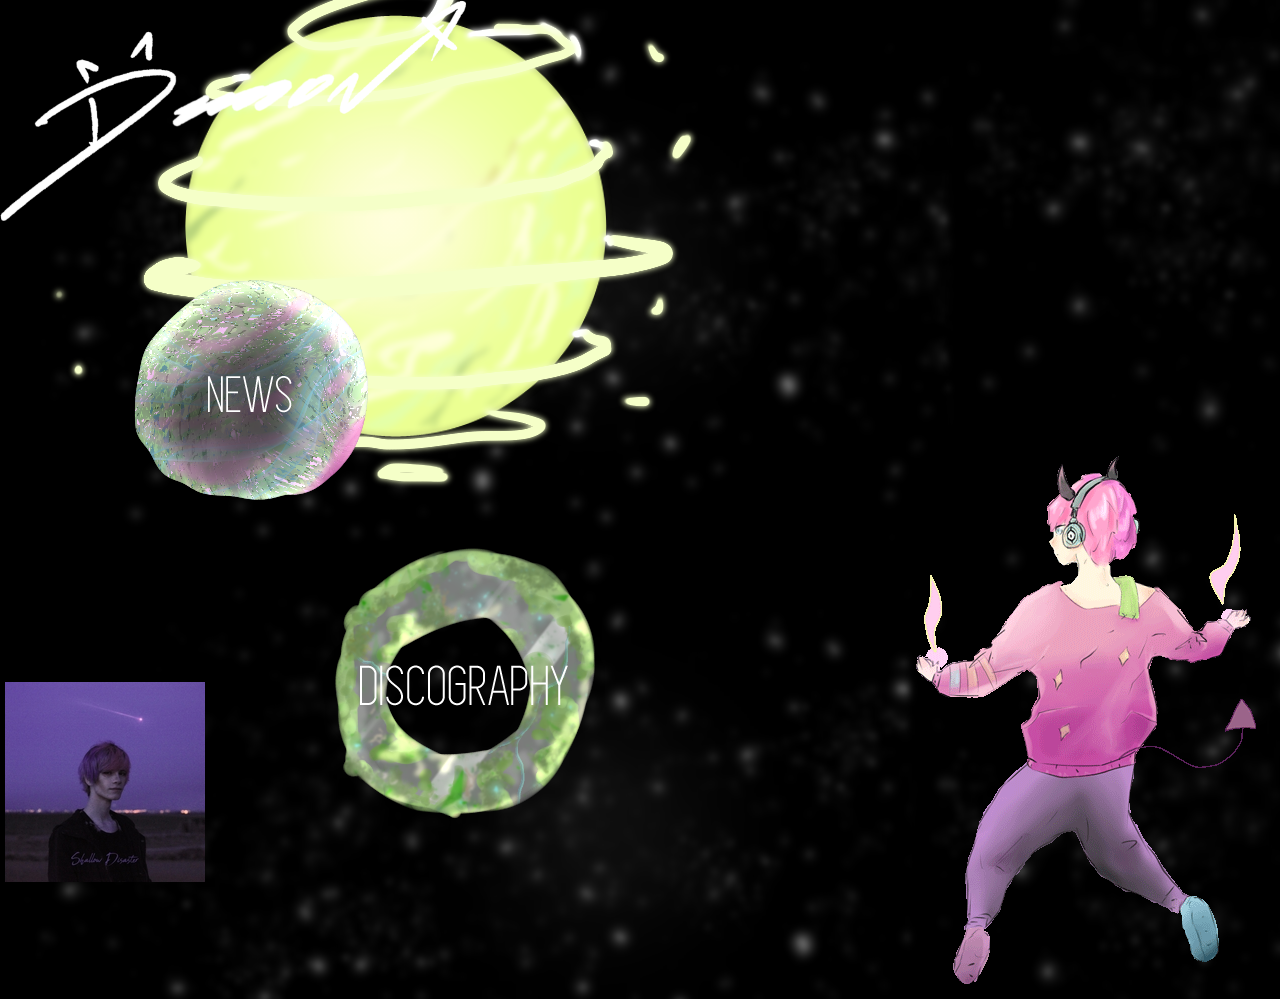
==== commit 976550cf: "Update index.html" ====
--- a/index.html
+++ b/index.html
@@ -44,7 +44,8 @@
         </div>
             <div class="sun">
             <img src="img/sun.png" alt="Image">
+                <iframe width="560" height="315" src="https://www.youtube.com/embed/09Z_B5RdNJI?rel=0" frameborder="0" allow="accelerometer; autoplay; encrypted-media; gyroscope; picture-in-picture" allowfullscreen></iframe>
         </div>
         
 </body>
-</html>+</html>
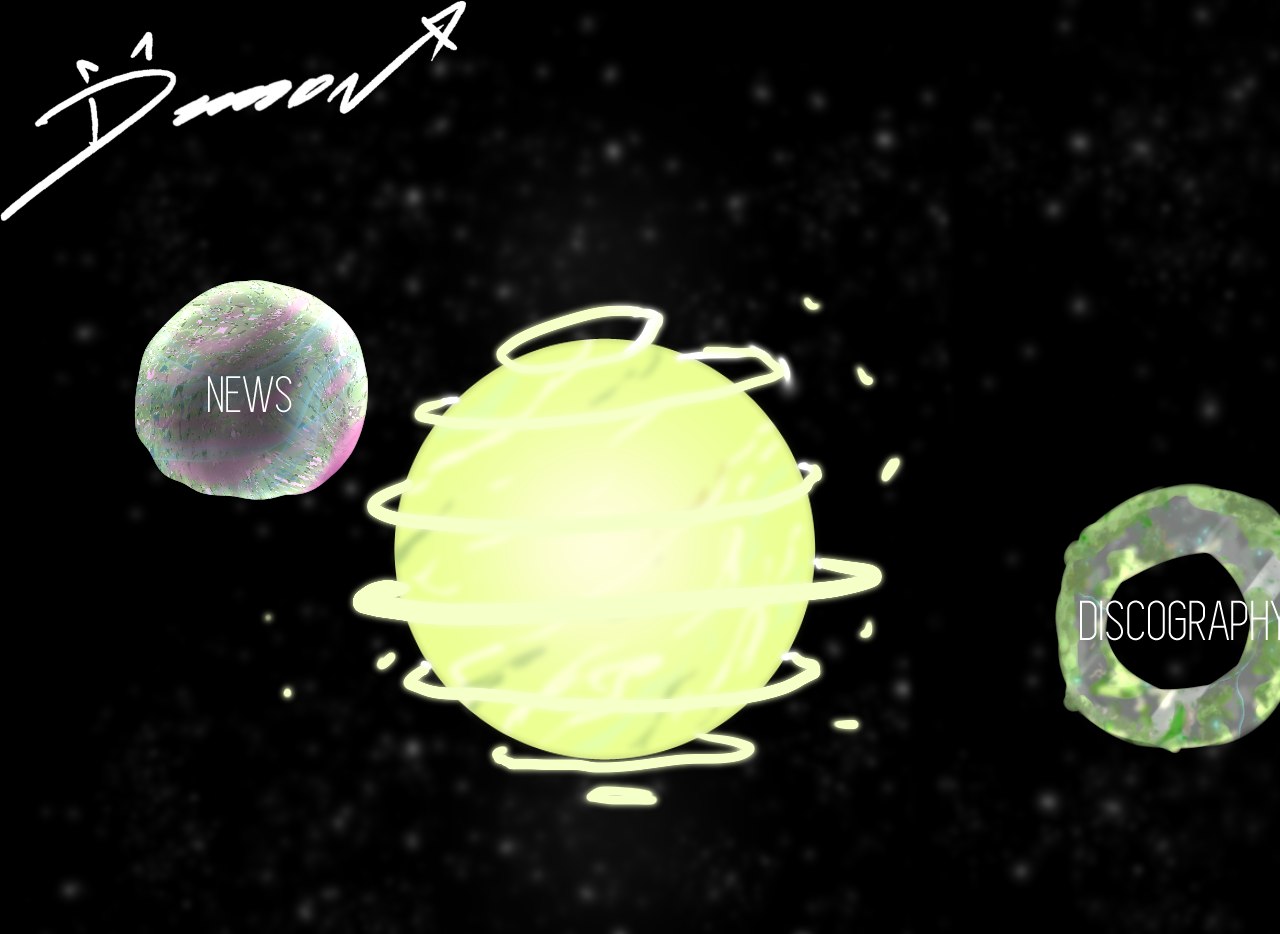
==== commit cd54ae2f: "Update index.html" ====
--- a/index.html
+++ b/index.html
@@ -31,6 +31,7 @@
             </a>
         </div>
         <div class="latestrelease"> <a href="discography.html" class="nav-link">
+            <iframe width="560" height="315" src="https://www.youtube.com/embed/09Z_B5RdNJI?rel=0" frameborder="0" allow="accelerometer; autoplay; encrypted-media; gyroscope; picture-in-picture" allowfullscreen></iframe>
              <img src="img/newrelease.jpg" alt="newest" width="auto" height="auto">
             </a>
         <div class="discography"> <a href="discography.html" class="nav-link">
@@ -44,7 +45,6 @@
         </div>
             <div class="sun">
             <img src="img/sun.png" alt="Image">
-                <iframe width="560" height="315" src="https://www.youtube.com/embed/09Z_B5RdNJI?rel=0" frameborder="0" allow="accelerometer; autoplay; encrypted-media; gyroscope; picture-in-picture" allowfullscreen></iframe>
         </div>
         
 </body>
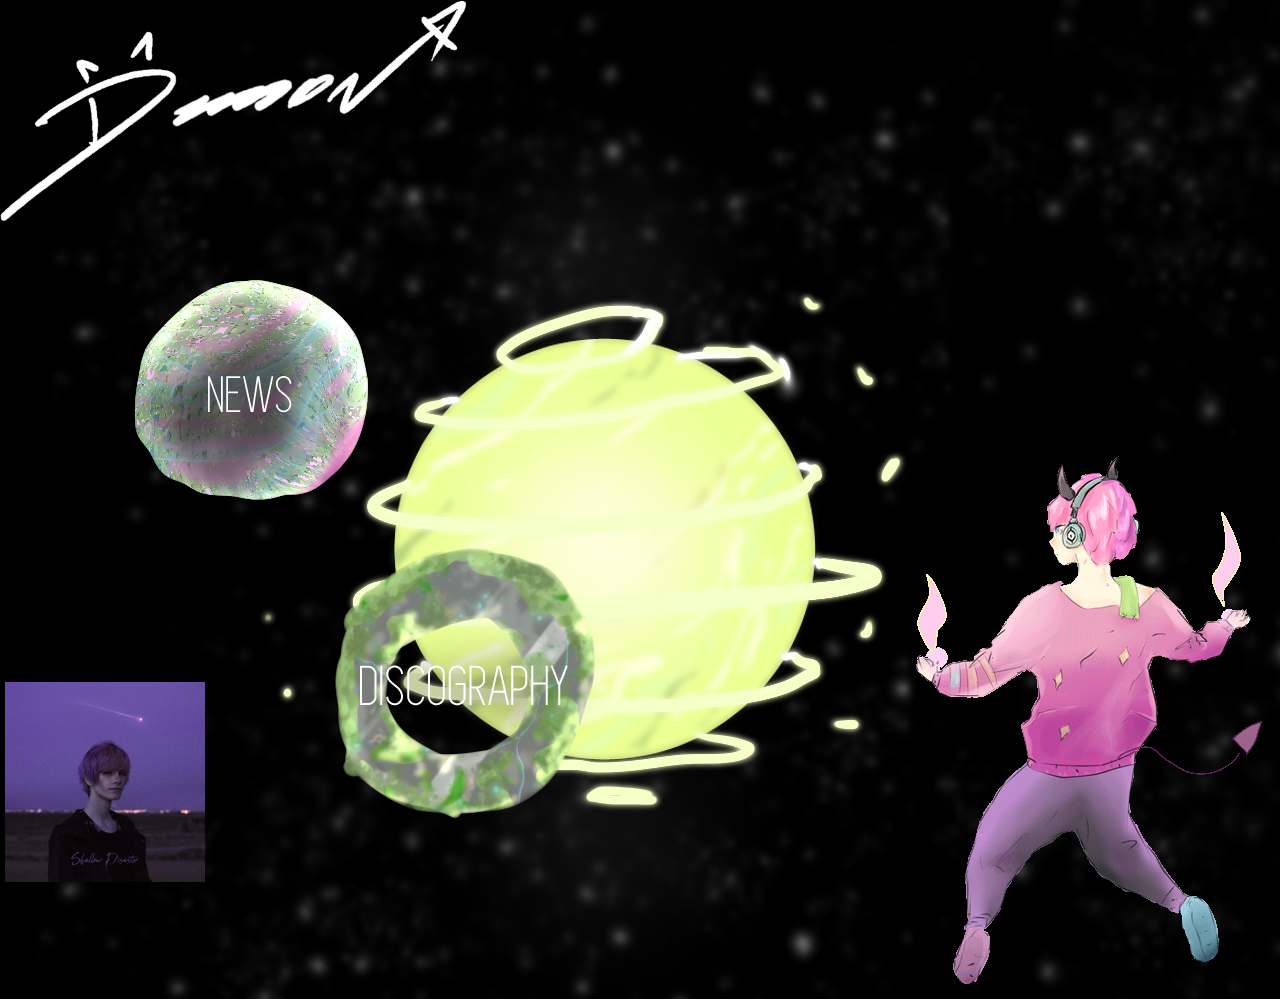
==== commit 335ef9e9: "Update index.html" ====
--- a/index.html
+++ b/index.html
@@ -31,7 +31,6 @@
             </a>
         </div>
         <div class="latestrelease"> <a href="discography.html" class="nav-link">
-            <iframe width="560" height="315" src="https://www.youtube.com/embed/09Z_B5RdNJI?rel=0" frameborder="0" allow="accelerometer; autoplay; encrypted-media; gyroscope; picture-in-picture" allowfullscreen></iframe>
              <img src="img/newrelease.jpg" alt="newest" width="auto" height="auto">
             </a>
         <div class="discography"> <a href="discography.html" class="nav-link">
